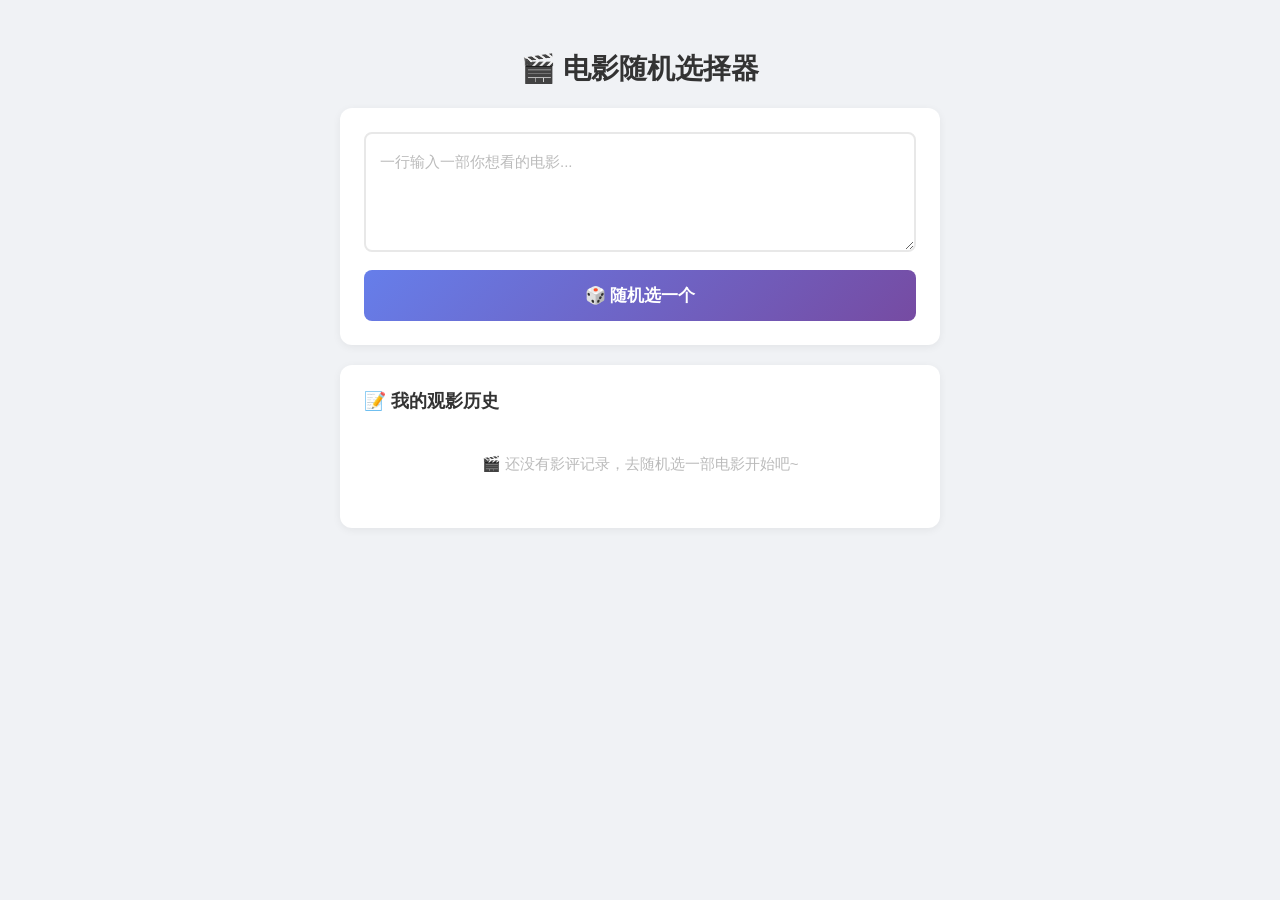
==== index.html @ e0faa121 "feat: 电影随机选择器 - 输入电影列表随机选片，查看详情写影评 - 15部高分电影预置库（TMDB高清海报 + 豆瓣评分 + 简介） - 空白输入框，支持换行/逗号分隔 - 随机选取，结果卡片展" ====
<!DOCTYPE html>
<html lang="zh-CN">
<head>
<meta charset="UTF-8">
<meta name="viewport" content="width=device-width, initial-scale=1.0">
<title>🎬 电影随机选择器</title>
<style>
  * { box-sizing: border-box; margin: 0; padding: 0; }

  body {
    font-family: -apple-system, BlinkMacSystemFont, "Segoe UI", "PingFang SC", "Microsoft YaHei", sans-serif;
    background: #f0f2f5;
    color: #333;
    min-height: 100vh;
    padding: 20px;
  }

  .container {
    max-width: 600px;
    margin: 0 auto;
  }

  .header {
    text-align: center;
    padding: 30px 0 20px;
  }
  .header h1 {
    font-size: 28px;
    font-weight: 700;
  }

  .card {
    background: #fff;
    border-radius: 12px;
    padding: 24px;
    margin-bottom: 20px;
    box-shadow: 0 2px 8px rgba(0,0,0,0.06);
  }

  .input-section textarea {
    width: 100%;
    min-height: 120px;
    border: 2px solid #e8e8e8;
    border-radius: 8px;
    padding: 14px;
    font-size: 15px;
    line-height: 1.8;
    resize: vertical;
    font-family: inherit;
    transition: border-color 0.2s;
  }
  .input-section textarea:focus {
    outline: none;
    border-color: #667eea;
  }
  .input-section textarea::placeholder {
    color: #bbb;
  }

  .btn-random {
    display: block;
    width: 100%;
    margin-top: 14px;
    padding: 14px;
    font-size: 17px;
    font-weight: 600;
    color: #fff;
    background: linear-gradient(135deg, #667eea 0%, #764ba2 100%);
    border: none;
    border-radius: 8px;
    cursor: pointer;
    transition: transform 0.15s, box-shadow 0.15s;
  }
  .btn-random:hover {
    transform: translateY(-1px);
    box-shadow: 0 4px 14px rgba(102,126,234,0.4);
  }
  .btn-random:active {
    transform: translateY(0);
  }

  .result-card { display: none; }
  .result-card.visible { display: block; }

  .result-header {
    display: flex;
    gap: 16px;
    margin-bottom: 16px;
  }

  .poster {
    width: 120px;
    height: 180px;
    border-radius: 8px;
    object-fit: cover;
    flex-shrink: 0;
    background: #e8e8e8;
  }
  .poster-placeholder {
    width: 120px;
    height: 180px;
    border-radius: 8px;
    flex-shrink: 0;
    background: linear-gradient(135deg, #e0e0e0, #c0c0c0);
    display: flex;
    align-items: center;
    justify-content: center;
    font-size: 40px;
    color: #999;
  }

  .result-info { flex: 1; }
  .result-info h2 {
    font-size: 20px;
    margin-bottom: 8px;
  }

  .genres {
    display: flex;
    flex-wrap: wrap;
    gap: 6px;
    margin-bottom: 10px;
  }
  .genre-tag {
    padding: 3px 10px;
    border-radius: 12px;
    font-size: 12px;
    font-weight: 500;
    color: #fff;
  }
  .genre-tag.drama    { background: #e85d75; }
  .genre-tag.crime    { background: #6c5ce7; }
  .genre-tag.history  { background: #a29bfe; }
  .genre-tag.comedy   { background: #fdcb6e; color: #333; }
  .genre-tag.war      { background: #636e72; }
  .genre-tag.romance  { background: #fd79a8; }
  .genre-tag.disaster { background: #e17055; }
  .genre-tag.scifi    { background: #00b894; }
  .genre-tag.adventure{ background: #00cec9; }
  .genre-tag.anime    { background: #6c5ce7; }
  .genre-tag.fantasy  { background: #a29bfe; }
  .genre-tag.suspense { background: #2d3436; }
  .genre-tag.action   { background: #d63031; }
  .genre-tag.horror   { background: #2d3436; }
  .genre-tag.thriller { background: #636e72; }

  .douban-rating {
    font-size: 14px;
    color: #e17055;
    font-weight: 600;
    margin-bottom: 6px;
  }

  .summary {
    font-size: 14px;
    color: #666;
    line-height: 1.6;
    margin-top: 8px;
  }

  .no-info {
    color: #aaa;
    font-style: italic;
    font-size: 14px;
    margin-top: 8px;
  }

  .review-section {
    margin-top: 16px;
    padding-top: 16px;
    border-top: 1px solid #f0f0f0;
  }
  .review-section h3 {
    font-size: 14px;
    margin-bottom: 8px;
    color: #555;
  }

  .star-rating {
    display: flex;
    gap: 4px;
    margin-bottom: 10px;
    cursor: pointer;
    font-size: 24px;
    user-select: none;
  }
  .star-rating .star { color: #ddd; transition: color 0.1s; }
  .star-rating .star.active { color: #f9ca24; }
  .star-rating:hover .star { color: #f9ca24; }
  .star-rating .star:hover ~ .star { color: #ddd; }

  .review-textarea {
    width: 100%;
    min-height: 70px;
    border: 2px solid #e8e8e8;
    border-radius: 8px;
    padding: 10px;
    font-size: 14px;
    font-family: inherit;
    resize: vertical;
    transition: border-color 0.2s;
  }
  .review-textarea:focus {
    outline: none;
    border-color: #667eea;
  }

  .btn-save {
    margin-top: 10px;
    padding: 8px 20px;
    font-size: 14px;
    font-weight: 600;
    color: #fff;
    background: #667eea;
    border: none;
    border-radius: 6px;
    cursor: pointer;
    transition: background 0.15s;
  }
  .btn-save:hover { background: #5a6fd6; }

  .toast {
    position: fixed;
    top: 20px;
    left: 50%;
    transform: translateX(-50%);
    background: #333;
    color: #fff;
    padding: 10px 24px;
    border-radius: 8px;
    font-size: 14px;
    z-index: 100;
    opacity: 0;
    transition: opacity 0.3s;
    pointer-events: none;
  }
  .toast.show { opacity: 1; }

  .history-section h2 {
    font-size: 18px;
    margin-bottom: 12px;
  }

  .history-empty {
    text-align: center;
    color: #bbb;
    padding: 30px 0;
    font-size: 15px;
  }

  .history-item {
    padding: 14px 0;
    border-bottom: 1px solid #f0f0f0;
  }
  .history-item:last-child { border-bottom: none; }

  .history-item .hi-header {
    display: flex;
    justify-content: space-between;
    align-items: center;
    margin-bottom: 4px;
  }
  .history-item .hi-name {
    font-weight: 600;
    font-size: 15px;
  }
  .history-item .hi-stars {
    color: #f9ca24;
    font-size: 13px;
  }
  .history-item .hi-review {
    font-size: 13px;
    color: #666;
    line-height: 1.5;
    margin: 4px 0;
  }
  .history-item .hi-date {
    font-size: 12px;
    color: #bbb;
  }
  .history-item .hi-actions {
    display: flex;
    gap: 10px;
    margin-top: 6px;
  }
  .hi-actions button {
    background: none;
    border: none;
    font-size: 12px;
    cursor: pointer;
    padding: 2px 0;
  }
  .hi-actions .btn-edit { color: #667eea; }
  .hi-actions .btn-delete { color: #e85d75; }
  .hi-actions button:hover { text-decoration: underline; }
</style>
</head>
<body>

<div class="container">
  <div class="header">
    <h1>🎬 电影随机选择器</h1>
  </div>

  <div class="card input-section">
    <textarea id="movieInput" placeholder="一行输入一部你想看的电影..."></textarea>
    <button class="btn-random" onclick="pickRandom()">🎲 随机选一个</button>
  </div>

  <div class="card result-card" id="resultCard">
    <div id="resultContent"></div>
  </div>

  <div class="card history-section">
    <h2>📝 我的观影历史</h2>
    <div id="historyList"></div>
  </div>
</div>

<div class="toast" id="toast"></div>

<script>
// ===== 预置电影库（15 部高分电影）=====
var POSTER_BASE = 'https://image.tmdb.org/t/p/w500';

var movieDB = {
  '肖申克的救赎': {
    genres: ['剧情','犯罪'],
    doubanRating: '9.7',
    summary: '银行家安迪被冤入狱，用二十年凿开一堵墙，救赎了自己也唤醒了肖申克监狱里每一个人的希望。',
    poster: POSTER_BASE + '/9cqNxx0GxF0bflZmeSMuL5tnGzr.jpg'
  },
  '霸王别姬': {
    genres: ['剧情','历史'],
    doubanRating: '9.6',
    summary: '两个京剧伶人跨越半个世纪的悲欢离合，时代洪流下的爱恨纠葛，不疯魔不成活。',
    poster: POSTER_BASE + '/f54hNIiHNINw3JiUJB2XaQl5wCN.jpg'
  },
  '阿甘正传': {
    genres: ['剧情','喜剧'],
    doubanRating: '9.5',
    summary: '智商只有75的阿甘，凭着奔跑和善良跑过了越战、乒乓外交，跑出了传奇的一生。',
    poster: POSTER_BASE + '/Cw4hIUIAmSYfK9QfaUW5igp9La.jpg'
  },
  '美丽人生': {
    genres: ['喜剧','战争'],
    doubanRating: '9.5',
    summary: '父亲在集中营用游戏和谎言保护儿子的童心，用最残酷的底色画出最温暖的父爱。',
    poster: POSTER_BASE + '/74hLDKjD5aGYOotO6esUVaeISa2.jpg'
  },
  '泰坦尼克号': {
    genres: ['爱情','灾难'],
    doubanRating: '9.5',
    summary: '穷画家和贵族少女在泰坦尼克号上相遇相爱，巨轮沉没，爱情却成为永恒。',
    poster: POSTER_BASE + '/9xjZS2rlVxm8SFx8kPC3aIGCOYQ.jpg'
  },
  '星际穿越': {
    genres: ['科幻','冒险'],
    doubanRating: '9.4',
    summary: '一组宇航员穿越虫洞，为濒死的人类寻找新家园。时间和引力可以弯曲，唯有父女之爱穿越一切维度。',
    poster: POSTER_BASE + '/yQvGrMoipbRoddT0ZR8tPoR7NfX.jpg'
  },
  '千与千寻': {
    genres: ['动画','奇幻'],
    doubanRating: '9.4',
    summary: '女孩千寻误入神灵世界，为救父母在汤屋打工。宫崎骏创造一个奇幻又温暖的神隐之旅。',
    poster: POSTER_BASE + '/39wmItIWsg5sZMyRUHLkWBcuVCM.jpg'
  },
  '盗梦空间': {
    genres: ['科幻','悬疑'],
    doubanRating: '9.4',
    summary: '潜入他人梦境窃取秘密，层层嵌套的梦中梦。一只陀螺旋转不停，现实与梦境究竟谁真谁假？',
    poster: POSTER_BASE + '/xlaY2zyzMfkhk0HSC5VUwzoZPU1.jpg'
  },
  '这个杀手不太冷': {
    genres: ['动作','剧情'],
    doubanRating: '9.4',
    summary: '孤独的职业杀手和失去家人的小女孩相依为命。冷酷外表下藏着一颗最温柔的心。',
    poster: POSTER_BASE + '/bxB2q91nKYp8JNzqE7t7TWBVupB.jpg'
  },
  '辛德勒的名单': {
    genres: ['历史','战争'],
    doubanRating: '9.5',
    summary: '德国商人辛德勒倾尽家财，从纳粹魔爪下救出1100名犹太人的生命。拯救一人，即拯救全世界。',
    poster: POSTER_BASE + '/sF1U4EUQS8YHUYjNl3pMGNIQyr0.jpg'
  },
  '楚门的世界': {
    genres: ['剧情','喜剧'],
    doubanRating: '9.3',
    summary: '从出生起就活在真人秀中的男人，终于发现头顶的蓝天是一面巨大的幕布。他选择走出去。',
    poster: POSTER_BASE + '/vuza0WqY239yBXOadKlGwJsZJFE.jpg'
  },
  '三傻大闹宝莱坞': {
    genres: ['喜剧','剧情'],
    doubanRating: '9.2',
    summary: '三个工科大学生的校园故事，用笑声讽刺应试教育，追问什么是真正的学习和成功。',
    poster: POSTER_BASE + '/66A9MqXOyVFCssoloscw79z8Tew.jpg'
  },
  '机器人总动员': {
    genres: ['动画','科幻'],
    doubanRating: '9.3',
    summary: '被遗弃在地球的小机器人瓦力，默默清扫垃圾700年，直到遇见来寻找生命迹象的伊芙。',
    poster: POSTER_BASE + '/hbhFnRzzg6ZDmm8YAmxBnQpQIPh.jpg'
  },
  '大话西游之大圣娶亲': {
    genres: ['喜剧','奇幻'],
    doubanRating: '9.2',
    summary: '至尊宝戴上金箍变成孙悟空的那一天，终于懂了什么是爱。我的意中人是个盖世英雄。',
    poster: POSTER_BASE + '/ksloRonL1kOq4yErf9LOJ5qDhem.jpg'
  },
  '沉默的羔羊': {
    genres: ['恐怖','惊悚'],
    doubanRating: '9.0',
    summary: '年轻FBI探员为追查连环杀手求助食人魔汉尼拔。一场心理博弈，恐惧与智慧的交锋。',
    poster: POSTER_BASE + '/uS9m8OBk1A8eM9I042bx8XXpqAq.jpg'
  }
};

// 类型 → CSS 类名映射
var genreClassMap = {
  '剧情': 'drama', '犯罪': 'crime', '历史': 'history', '喜剧': 'comedy',
  '战争': 'war', '爱情': 'romance', '灾难': 'disaster', '科幻': 'scifi',
  '冒险': 'adventure', '动画': 'anime', '奇幻': 'fantasy', '悬疑': 'suspense',
  '动作': 'action', '恐怖': 'horror', '惊悚': 'thriller'
};

// ===== 状态 =====
var currentMovie = null;
var editingIndex = null;

// ===== Toast 提示 =====
function showToast(msg) {
  var t = document.getElementById('toast');
  t.textContent = msg;
  t.classList.add('show');
  setTimeout(function() { t.classList.remove('show'); }, 2000);
}

// ===== localStorage 操作 =====
function loadReviews() {
  try {
    return JSON.parse(localStorage.getItem('movie_reviews') || '[]');
  } catch (e) {
    return [];
  }
}

function saveReviews(reviews) {
  localStorage.setItem('movie_reviews', JSON.stringify(reviews));
}

// ===== 随机选取 =====
function pickRandom() {
  var raw = document.getElementById('movieInput').value.trim();
  if (!raw) {
    showToast('请先在输入框中输入电影名~');
    return;
  }

  // 按换行、中文逗号、英文逗号分割
  var movies = raw.split(/[\n,，]+/).map(function(s) { return s.trim(); }).filter(Boolean);
  if (movies.length === 0) {
    showToast('请先在输入框中输入电影名~');
    return;
  }

  var idx = Math.floor(Math.random() * movies.length);
  var picked = movies[idx];
  currentMovie = picked;
  editingIndex = null;

  renderResult(picked);
}

// ===== 渲染结果卡片 =====
function renderResult(movieName) {
  var card = document.getElementById('resultCard');
  var content = document.getElementById('resultContent');
  var movie = movieDB[movieName];

  var html = '';

  if (movie) {
    // 类型标签
    var tags = movie.genres.map(function(g) {
      var cls = genreClassMap[g] || '';
      return '<span class="genre-tag ' + cls + '">' + g + '</span>';
    }).join('');

    html += '<div class="result-header">';
    html += '  <img class="poster" src="' + movie.poster + '" alt="' + movieName + '"';
    html += '    onerror="this.style.display=\'none\';this.nextElementSibling.style.display=\'flex\'">';
    html += '  <div class="poster-placeholder" style="display:none">🎬</div>';
    html += '  <div class="result-info">';
    html += '    <h2>🎬 ' + movieName + '</h2>';
    html += '    <div class="genres">' + tags + '</div>';
    html += '    <div class="douban-rating">⭐ 豆瓣评分 ' + movie.doubanRating + '</div>';
    html += '    <div class="summary">📖 ' + movie.summary + '</div>';
    html += '  </div>';
    html += '</div>';
  } else {
    // 不在预置库中
    html += '<div class="result-header">';
    html += '  <div class="poster-placeholder">🎬</div>';
    html += '  <div class="result-info">';
    html += '    <h2>🎬 ' + movieName + '</h2>';
    html += '    <p class="no-info">暂无详细信息，试试输入预置库中的电影名吧~</p>';
    html += '  </div>';
    html += '</div>';
  }

  // 影评区域（始终显示）
  html += '<div class="review-section">';
  html += '  <h3>我的评价</h3>';
  html += '  <div class="star-rating" id="starRating">';
  for (var i = 1; i <= 5; i++) {
    html += '<span class="star" data-star="' + i + '">★</span>';
  }
  html += '  </div>';
  html += '  <textarea class="review-textarea" id="reviewText" placeholder="写点影评..."></textarea>';
  html += '  <button class="btn-save" onclick="saveReview()">💾 保存影评</button>';
  html += '</div>';

  content.innerHTML = html;
  card.classList.add('visible');

  // 绑定星级点击事件
  var stars = document.querySelectorAll('#starRating .star');
  stars.forEach(function(star) {
    star.addEventListener('click', function() {
      var val = parseInt(this.getAttribute('data-star'));
      setStars(val);
    });
  });

  card.scrollIntoView({ behavior: 'smooth', block: 'center' });
}

function setStars(val) {
  var stars = document.querySelectorAll('#starRating .star');
  stars.forEach(function(s) {
    var sv = parseInt(s.getAttribute('data-star'));
    if (sv <= val) {
      s.classList.add('active');
    } else {
      s.classList.remove('active');
    }
  });
}

function getCurrentRating() {
  var stars = document.querySelectorAll('#starRating .star');
  var r = 0;
  stars.forEach(function(s) {
    if (s.classList.contains('active')) r = Math.max(r, parseInt(s.getAttribute('data-star')));
  });
  return r;
}

// ===== 保存影评 =====
function saveReview() {
  if (!currentMovie) return;

  var rating = getCurrentRating();
  var reviewText = document.getElementById('reviewText').value.trim();

  if (rating === 0 && !reviewText) {
    showToast('请先打分或写点影评~');
    return;
  }

  var reviews = loadReviews();
  var now = new Date();
  var dateStr = now.getFullYear() + '-' +
    String(now.getMonth() + 1).padStart(2, '0') + '-' +
    String(now.getDate()).padStart(2, '0');

  var entry = {
    movieName: currentMovie,
    rating: rating,
    review: reviewText,
    date: dateStr
  };

  if (editingIndex !== null) {
    reviews[editingIndex] = entry;
    editingIndex = null;
  } else {
    reviews.unshift(entry);
  }

  saveReviews(reviews);
  renderHistory();
  showToast('影评已保存 ✅');

  // 清空评分和影评
  setStars(0);
  document.getElementById('reviewText').value = '';
}

// ===== 渲染观影历史 =====
function renderHistory() {
  var container = document.getElementById('historyList');
  var reviews = loadReviews();

  if (reviews.length === 0) {
    container.innerHTML = '<div class="history-empty">🎬 还没有影评记录，去随机选一部电影开始吧~</div>';
    return;
  }

  var html = '';
  reviews.forEach(function(entry, index) {
    var starsHtml = '';
    for (var i = 1; i <= 5; i++) {
      starsHtml += i <= entry.rating ? '★' : '☆';
    }

    html += '<div class="history-item">';
    html += '  <div class="hi-header">';
    html += '    <span class="hi-name">🎬 ' + entry.movieName + '</span>';
    html += '    <span class="hi-stars">' + starsHtml + '</span>';
    html += '  </div>';
    if (entry.review) {
      html += '  <div class="hi-review">' + entry.review + '</div>';
    }
    html += '  <div class="hi-date">' + entry.date + '</div>';
    html += '  <div class="hi-actions">';
    html += '    <button class="btn-edit" onclick="editReview(' + index + ')">✏️ 编辑</button>';
    html += '    <button class="btn-delete" onclick="deleteReview(' + index + ')">🗑️ 删除</button>';
    html += '  </div>';
    html += '</div>';
  });

  container.innerHTML = html;
}

// ===== 编辑影评 =====
function editReview(index) {
  var reviews = loadReviews();
  var entry = reviews[index];
  if (!entry) return;

  currentMovie = entry.movieName;
  editingIndex = index;

  renderResult(entry.movieName);

  // 回填已有评分和影评
  setTimeout(function() {
    setStars(entry.rating);
    document.getElementById('reviewText').value = entry.review;
  }, 50);
}

// ===== 删除影评 =====
function deleteReview(index) {
  if (!confirm('确定删除这条影评吗？')) return;

  var reviews = loadReviews();
  reviews.splice(index, 1);
  saveReviews(reviews);
  renderHistory();
  showToast('影评已删除');
}

// ===== 初始化 =====
renderHistory();
</script>
</body>
</html>
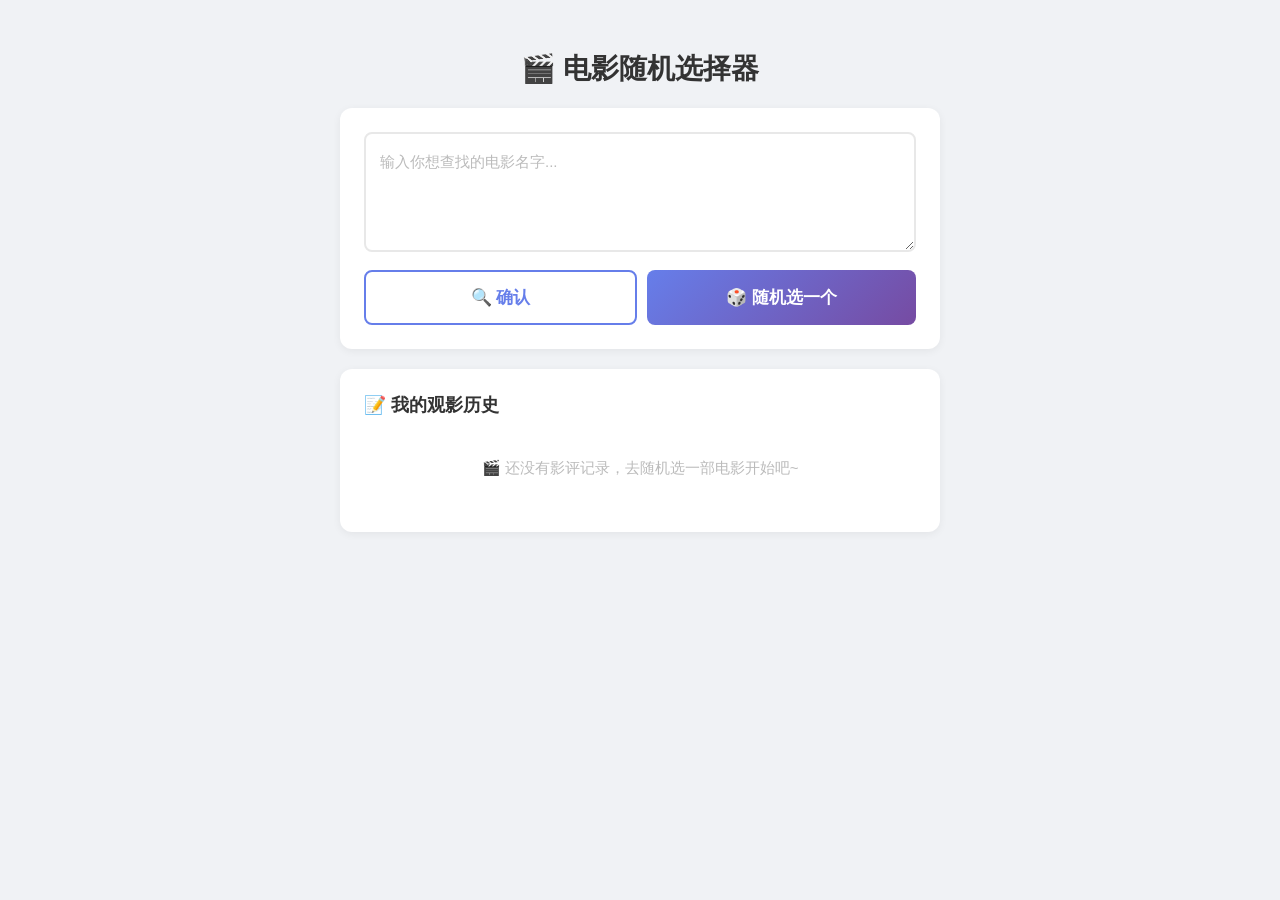
==== commit e372b7eb: "refactor: 区分搜索和随机两个按钮 - 🔍 确认：根据用户输入在预置库中查找电影，精确匹配优先，模糊匹配兜底 - 🎲 随机选一个：直接从15部预置库中随机挑选，无需输入 - 未找到时显示'暂未" ====
--- a/index.html
+++ b/index.html
@@ -57,10 +57,27 @@
     color: #bbb;
   }
 
+  .btn-row {
+    display: flex;
+    gap: 10px;
+    margin-top: 14px;
+  }
+  .btn-search {
+    flex: 1;
+    padding: 14px;
+    font-size: 17px;
+    font-weight: 600;
+    color: #667eea;
+    background: #fff;
+    border: 2px solid #667eea;
+    border-radius: 8px;
+    cursor: pointer;
+    transition: background 0.15s;
+  }
+  .btn-search:hover { background: #f5f6ff; }
+
   .btn-random {
-    display: block;
-    width: 100%;
-    margin-top: 14px;
+    flex: 1;
     padding: 14px;
     font-size: 17px;
     font-weight: 600;
@@ -303,8 +320,11 @@
   </div>
 
   <div class="card input-section">
-    <textarea id="movieInput" placeholder="一行输入一部你想看的电影..."></textarea>
-    <button class="btn-random" onclick="pickRandom()">🎲 随机选一个</button>
+    <textarea id="movieInput" placeholder="输入你想查找的电影名字..."></textarea>
+    <div class="btn-row">
+      <button class="btn-search" onclick="searchMovie()">🔍 确认</button>
+      <button class="btn-random" onclick="randomPick()">🎲 随机选一个</button>
+    </div>
   </div>
 
   <div class="card result-card" id="resultCard">
@@ -449,27 +469,66 @@
   localStorage.setItem('movie_reviews', JSON.stringify(reviews));
 }
 
-// ===== 随机选取 =====
-function pickRandom() {
-  var raw = document.getElementById('movieInput').value.trim();
-  if (!raw) {
-    showToast('请先在输入框中输入电影名~');
+// ===== 搜索电影 =====
+function searchMovie() {
+  var name = document.getElementById('movieInput').value.trim();
+  if (!name) {
+    showToast('请先输入电影名字~');
     return;
   }
 
-  // 按换行、中文逗号、英文逗号分割
-  var movies = raw.split(/[\n,，]+/).map(function(s) { return s.trim(); }).filter(Boolean);
-  if (movies.length === 0) {
-    showToast('请先在输入框中输入电影名~');
-    return;
-  }
-
-  var idx = Math.floor(Math.random() * movies.length);
-  var picked = movies[idx];
+  if (movieDB[name]) {
+    currentMovie = name;
+    editingIndex = null;
+    renderResult(name);
+  } else {
+    // 模糊匹配：遍历查找包含关键词的电影
+    var keys = Object.keys(movieDB);
+    var found = null;
+    for (var i = 0; i < keys.length; i++) {
+      if (keys[i].indexOf(name) !== -1 || name.indexOf(keys[i]) !== -1) {
+        found = keys[i];
+        break;
+      }
+    }
+
+    if (found) {
+      currentMovie = found;
+      editingIndex = null;
+      renderResult(found);
+      showToast('已为你找到：' + found);
+    } else {
+      showResultNotFound(name);
+    }
+  }
+}
+
+// ===== 从预置库随机选 =====
+function randomPick() {
+  var keys = Object.keys(movieDB);
+  var idx = Math.floor(Math.random() * keys.length);
+  var picked = keys[idx];
   currentMovie = picked;
   editingIndex = null;
-
   renderResult(picked);
+}
+
+// ===== 未找到影片 =====
+function showResultNotFound(movieName) {
+  var card = document.getElementById('resultCard');
+  var content = document.getElementById('resultContent');
+
+  var html = '<div class="result-header">';
+  html += '  <div class="poster-placeholder">🔍</div>';
+  html += '  <div class="result-info">';
+  html += '    <h2>🎬 ' + movieName + '</h2>';
+  html += '    <p class="no-info">暂未找到相关影片</p>';
+  html += '  </div>';
+  html += '</div>';
+
+  content.innerHTML = html;
+  card.classList.add('visible');
+  card.scrollIntoView({ behavior: 'smooth', block: 'center' });
 }
 
 // ===== 渲染结果卡片 =====
